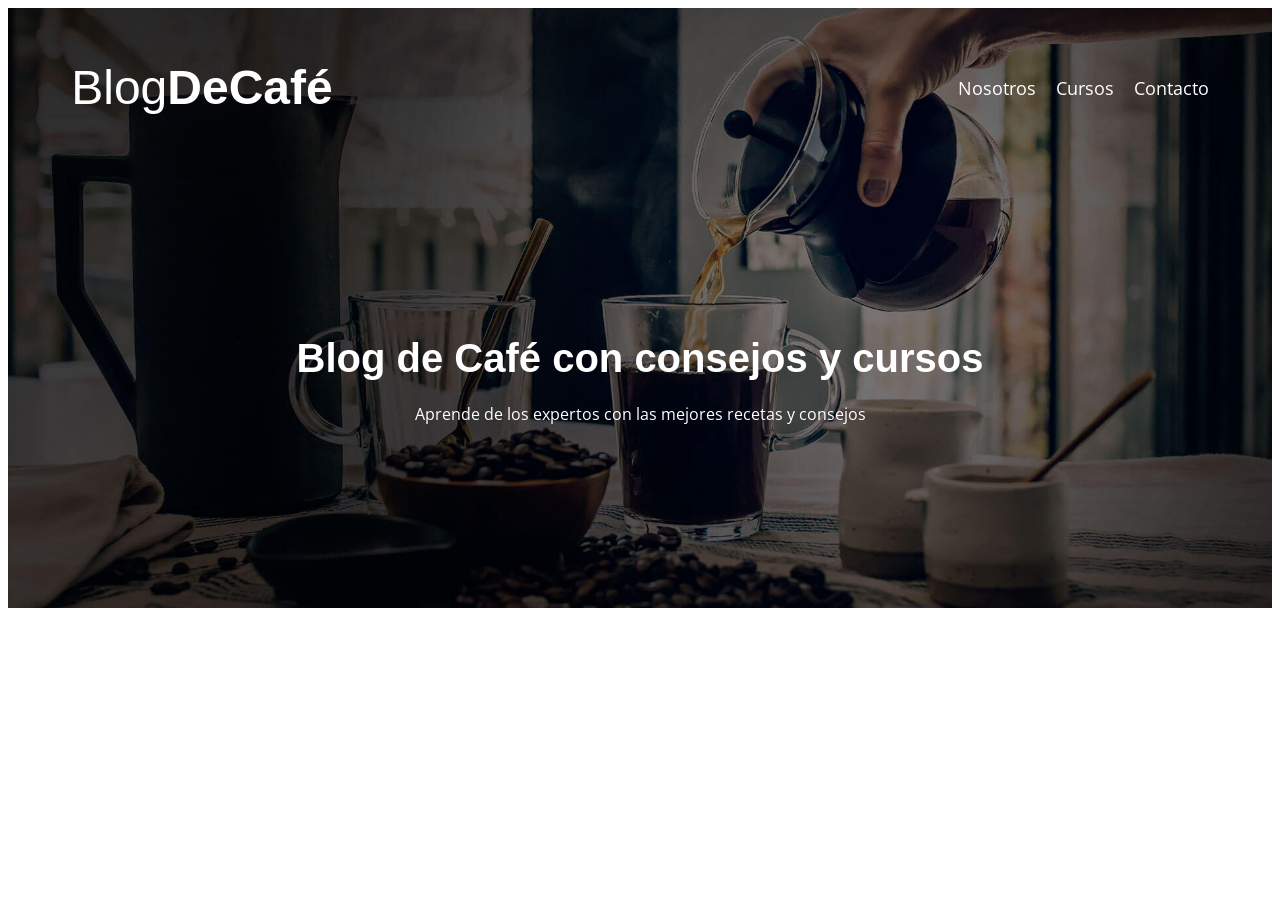
==== index.html @ 663c4149 "commit 0 01Oct26" ====
<!DOCTYPE html>
<html lang="en">
<head>
    <meta charset="UTF-8">
    <meta name="viewport" content="width=device-width, initial-scale=1.0">
    <link rel="preconnect" href="https://fonts.googleapis.com">
    <link rel="preconnect" href="https://fonts.gstatic.com" crossorigin>
    <link href="https://fonts.googleapis.com/css2?family=Open+Sans:ital,wght@0,300..800;1,300..800&family=Roboto:ital,wght@0,100..900;1,100..900&display=swap" rel="stylesheet">
    <link rel="stylesheet" href="css/style.css">
    <title>BlogDeCafe</title>
</head>
<body>
    <header class="header">
        <div class="contenedor">
            <div class="barra">
                <a class="logo" href="index.html">
                    <h1 class="logo__nombre">Blog<span 
                        class="logo__bold">DeCafé</span></h1>
                </a>
                <nav class="navegacion">
                    <a class="navegacion__enlace" href="nosotros.html">Nosotros</a>
                    <a class="navegacion__enlace" href="cursos.html">Cursos</a>
                    <a class="navegacion__enlace" href="contacto.html">Contacto</a>
                </nav>
            </div>
        </div>
        <div class="header__texto">
            <h2 class="no-margin">Blog de Café con consejos y cursos</h2>
            <p class="no-margin">Aprende de los expertos con las mejores recetas y consejos</p>
        </div>
    </header>
</body>
</html>
---- css/style.css ----
:root{
    --fuenteHeading: 'PT Sans', sans-serif;
    --fuenteParrafos: 'Open Sans', sans-serif;

    --blanco: #ffffff;
    --negro: #000000;
    --primario: #784d3c;
}

html{
    box-sizing: border-box;
    font-size: 62.5%; 
}

*, *:before, *:after{
    box-sizing: inherit;
}

body{
    font-family: var(--fuenteParrafos);
    font-size: 1.6rem;
    line-height: 2;
}

/** GLOBALES**/
.contenedor{
    max-width: 120rem;
    width: 90%;
    margin: 0 auto;
}

a{
    text-decoration: none;
}

h1, h2, h3, h4 {
    font-family: var(--fuenteHeading);
}

h1{
    font-size: 4.8rem;
}

h2{
    font-size: 4rem;
}

h3{
    font-size: 3.2 rem;
}

h4{
    font-size: 2.8rem;
}

img{
    max-width: 100%;
}

/** UILIDADES **/
.no-margin{
    margin: 0;
}

.no-padding{
    padding: 0;
}

.centrar-texto{
    text-align: center;
}

/** HEADER **/
.header{
    background-image: url(../img/banner.jpg);
    height: 60rem;
    background-size: cover;
    background-repeat: no-repeat;
    background-position: center center;
}

.header__texto{
    color: var(--blanco);
    text-align: center;
    margin-top: 5rem;
}

@media(min-width: 768px){
    .header__texto{
        margin-top: 15rem;
    }

    .barra{
        display: flex;
        justify-content: space-between;
        align-items: center;
    }
}

.logo{
    color: var(--blanco);
}

.logo__nombre{
    font-weight: 300;
}

.logo__bold{
    font-weight: 700;
}

@media(min-width:768px){
    .navegacion{
        display: flex;
        gap: 2rem;
    }
}

.navegacion__enlace{
    display: block;
    text-align: center;
    font-size: 1.8rem;
    color: var(--blanco);
}
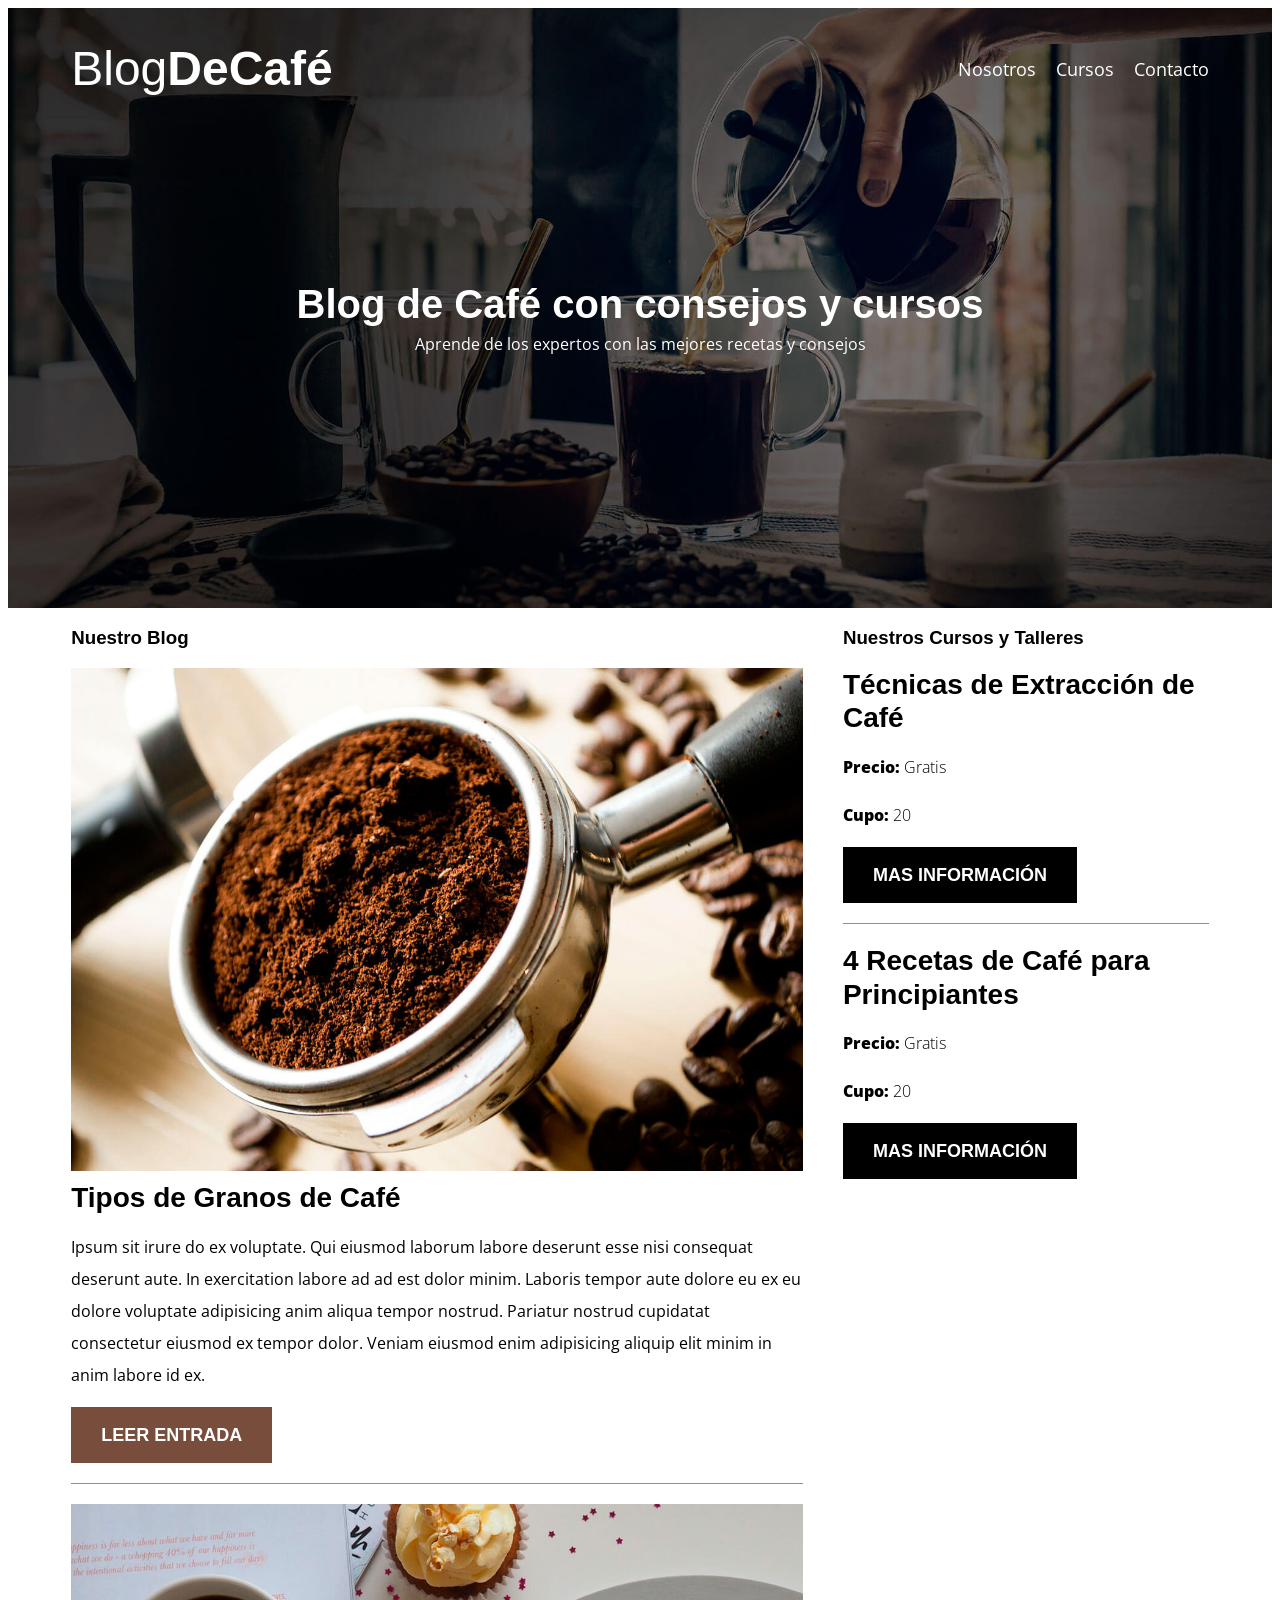
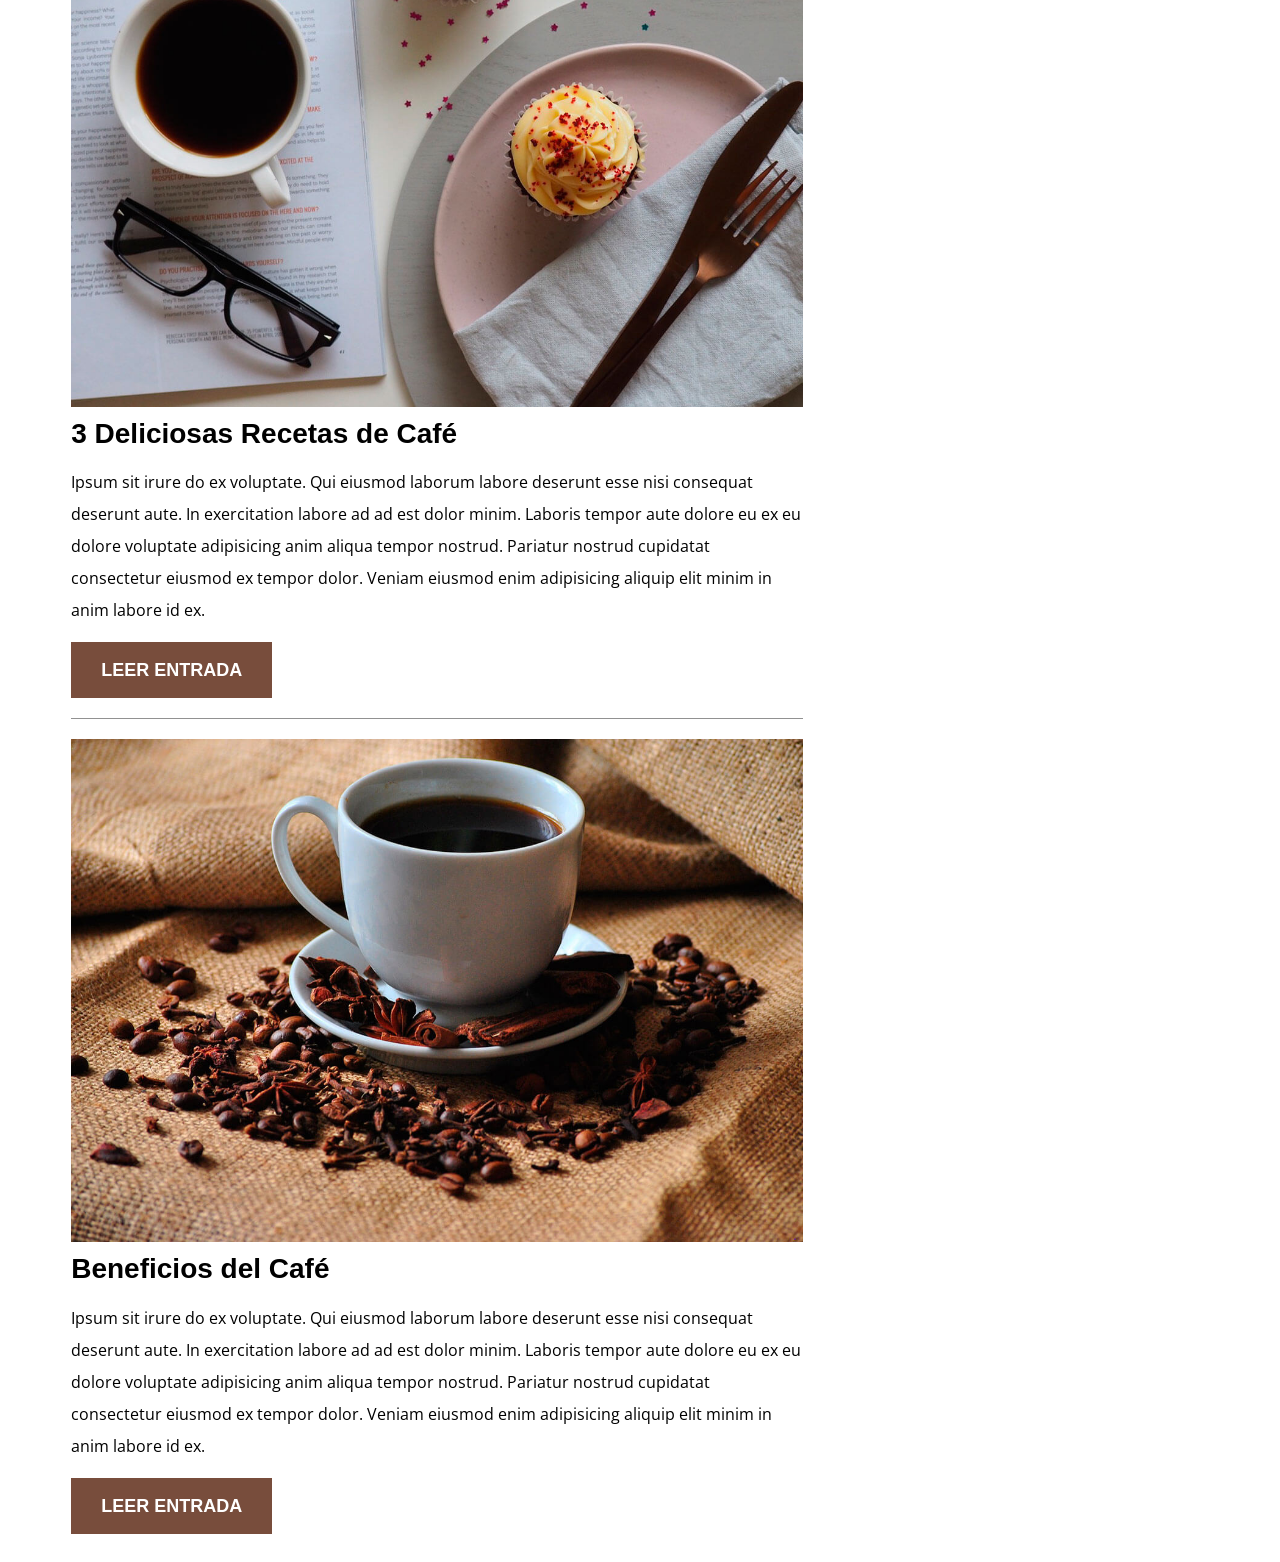
==== commit 1fabfa27: "commit 1 07Oct26" ====
--- a/index.html
+++ b/index.html
@@ -29,5 +29,68 @@
             <p class="no-margin">Aprende de los expertos con las mejores recetas y consejos</p>
         </div>
     </header>
+    <div class="contenedor contenido-principal">
+        <main class="blog">
+            <h3>Nuestro Blog</h3>
+            <article class="entrada">
+                <div class="entrada__imagen">
+                    <img src="img/blog1.jpg" alt="imagen blog">
+                </div>
+                <div class="entrada__contenido">
+                    <h4 class="no-margin">Tipos de Granos de Café</h4>
+                    <p>Ipsum sit irure do ex voluptate. Qui eiusmod laborum labore deserunt esse nisi consequat deserunt aute. In exercitation labore ad ad est dolor minim. Laboris tempor aute dolore eu ex eu dolore voluptate adipisicing anim aliqua tempor nostrud. Pariatur nostrud cupidatat consectetur eiusmod ex tempor dolor. Veniam eiusmod enim adipisicing aliquip elit minim in anim labore id ex.
+                    </p>
+                    <a href="entrada.html" class="boton boton--primario">Leer Entrada</a>
+                </div>
+            </article>
+            <article class="entrada">
+                <div class="entrada__imagen">
+                    <img src="img/blog2.jpg" alt="imagen blog">
+                </div>
+                <div class="entrada__contenido">
+                    <h4 class="no-margin">3 Deliciosas Recetas de Café</h4>
+                    <p>Ipsum sit irure do ex voluptate. Qui eiusmod laborum labore deserunt esse nisi consequat deserunt aute. In exercitation labore ad ad est dolor minim. Laboris tempor aute dolore eu ex eu dolore voluptate adipisicing anim aliqua tempor nostrud. Pariatur nostrud cupidatat consectetur eiusmod ex tempor dolor. Veniam eiusmod enim adipisicing aliquip elit minim in anim labore id ex.
+                    </p>
+                    <a href="entrada.html" class="boton boton--primario">Leer Entrada</a>
+                </div>
+            </article>
+            <article class="entrada">
+                <div class="entrada__imagen">
+                    <img src="img/blog3.jpg" alt="imagen blog">
+                </div>
+                <div class="entrada__contenido">
+                    <h4 class="no-margin">Beneficios del Café</h4>
+                    <p>Ipsum sit irure do ex voluptate. Qui eiusmod laborum labore deserunt esse nisi consequat deserunt aute. In exercitation labore ad ad est dolor minim. Laboris tempor aute dolore eu ex eu dolore voluptate adipisicing anim aliqua tempor nostrud. Pariatur nostrud cupidatat consectetur eiusmod ex tempor dolor. Veniam eiusmod enim adipisicing aliquip elit minim in anim labore id ex.
+                    </p>
+                    <a href="entrada.html" class="boton boton--primario">Leer Entrada</a>
+                </div>
+            </article>
+        </main>
+        <aside class="sidebar">
+            <h3>Nuestros Cursos y Talleres</h3>
+            <u class="cursos">
+                <li class="widget-curso">
+                    <h4 class="no-margin">Técnicas de Extracción de Café</h4>
+                    <p class="widget-curso__label">Precio:
+                        <span class="widget-curso__info">Gratis</span>
+                    </p>
+                    <p class="widget-curso__label">Cupo:
+                        <span class="widget-curso__info">20</span>
+                    </p>
+                    <a href="entrada.html" class="boton boton--secundario">Mas Información</a>
+                </li>
+                <li class="widget-curso">
+                    <h4 class="no-margin">4 Recetas de Café para Principiantes</h4>
+                    <p class="widget-curso__label">Precio:
+                        <span class="widget-curso__info">Gratis</span>
+                    </p>
+                    <p class="widget-curso__label">Cupo:
+                        <span class="widget-curso__info">20</span>
+                    </p>
+                    <a href="entrada.html" class="boton boton--secundario">Mas Información</a>
+                </li>
+            </u>
+        </aside>
+    </div>
 </body>
 </html>
--- a/css/style.css
+++ b/css/style.css
@@ -5,6 +5,7 @@
     --blanco: #ffffff;
     --negro: #000000;
     --primario: #784d3c;
+    --gris: #919191;
 }
 
 html{
@@ -35,6 +36,7 @@
 
 h1, h2, h3, h4 {
     font-family: var(--fuenteHeading);
+    line-height: 1.2;
 }
 
 h1{
@@ -123,4 +125,68 @@
     color: var(--blanco);
 }
 
+@media(min-width:768px){
+    .contenido-principal{
+        display: grid;
+        grid-template-columns: 2fr 1fr;
+        column-gap: 4rem;
+    }
+}
 
+.entrada{
+    border-bottom: 1px solid var(--gris);
+    margin-bottom: 2rem;
+}
+
+.entrada:last-of-type{
+    border: none;
+    margin: 0;
+}
+.boton{
+    display: block;
+    font-family: var(--fuenteHeading);
+    color: var(--blanco);
+    text-align: center;
+    padding: 1rem 3rem;
+    font-size: 1.8rem;
+    text-transform: uppercase;
+    font-weight: 700;
+    margin-bottom: 2rem;
+}
+
+@media(min-width:768px){
+    .boton{
+        display: inline-block;
+    }
+}
+
+.boton--primario{
+    background-color: var(--primario);
+}
+
+.boton--secundario{
+    background-color: var(--negro);
+}
+
+.cursos{
+    list-style: none;
+}
+
+.widget-curso{
+    display:inline-block;
+    border-bottom: 1px solid var(--gris);
+    margin-bottom: 2rem;
+}
+
+.widget-curso:last-of-type{
+    border: none;
+    margin-bottom: 0;
+}
+
+.widget-curso__label{
+    font-weight: 800;
+}
+
+.widget-curso__info{
+    font-weight: 300;
+}
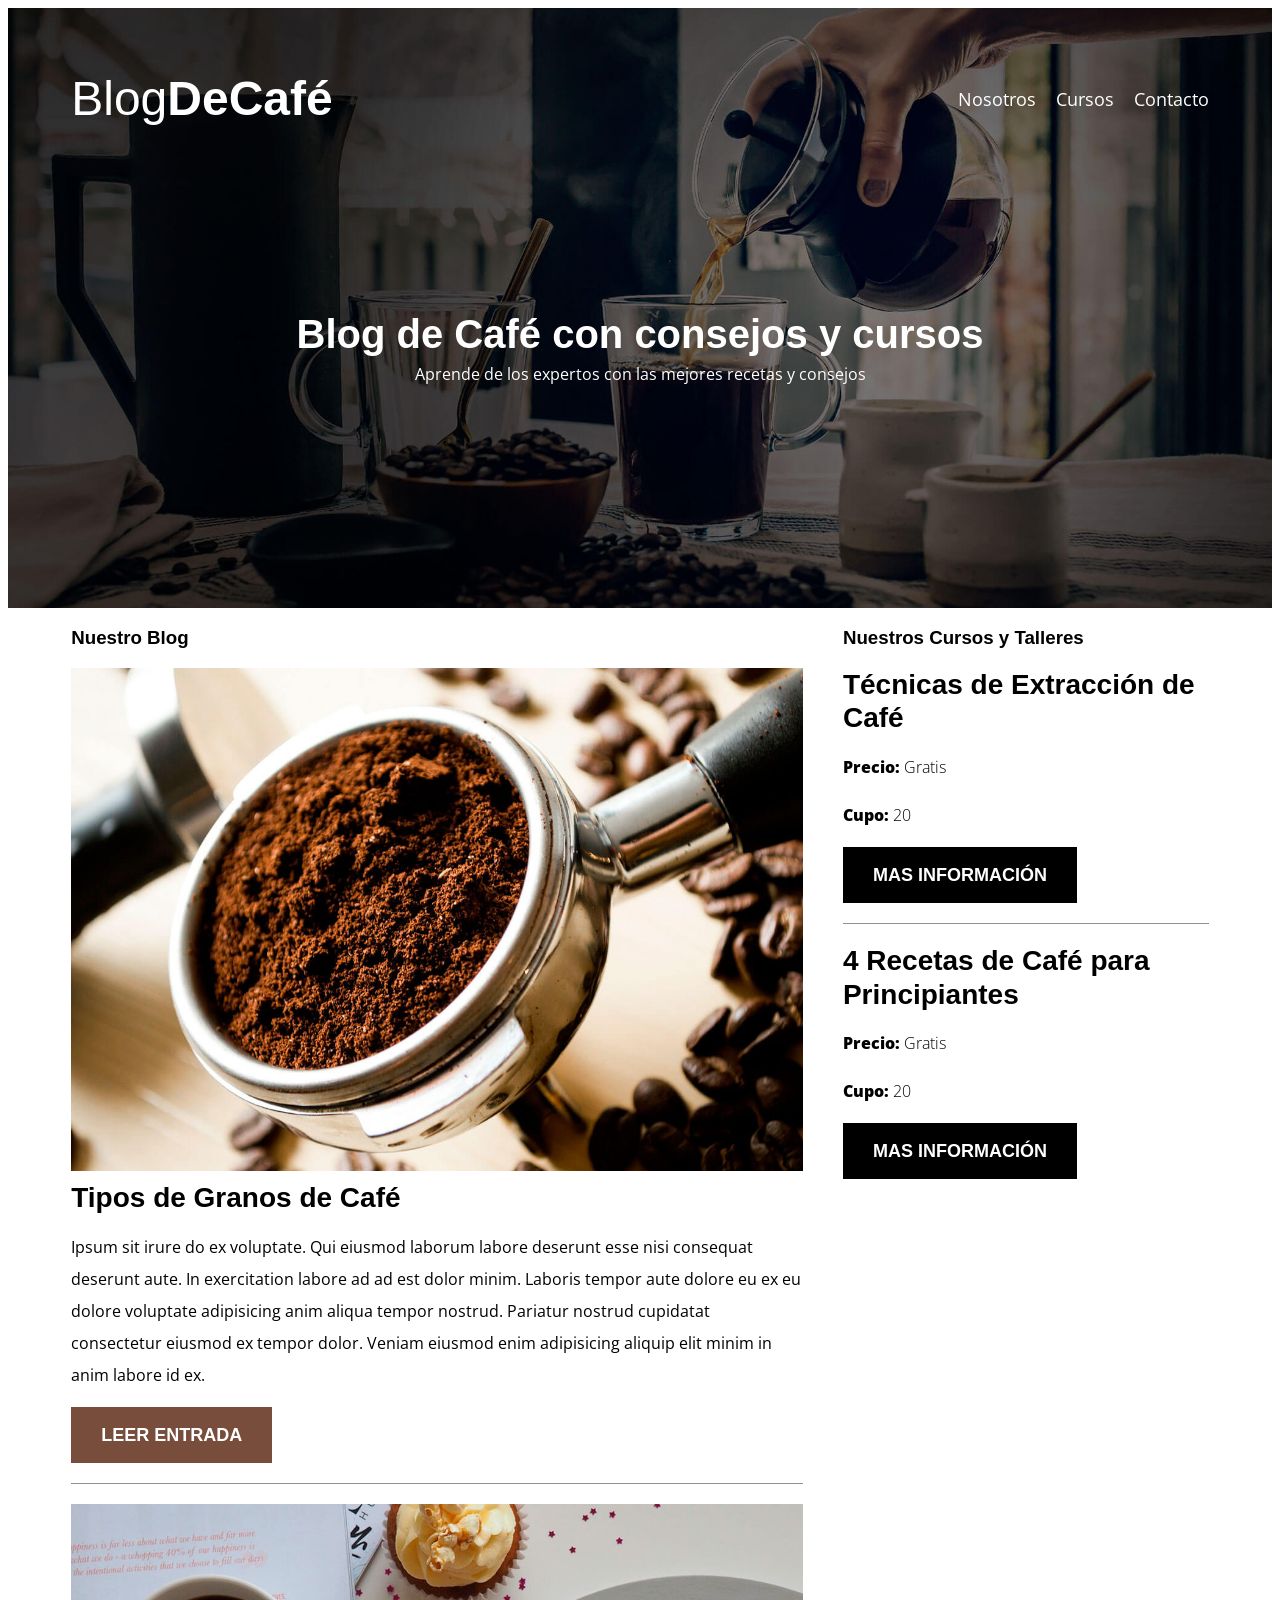
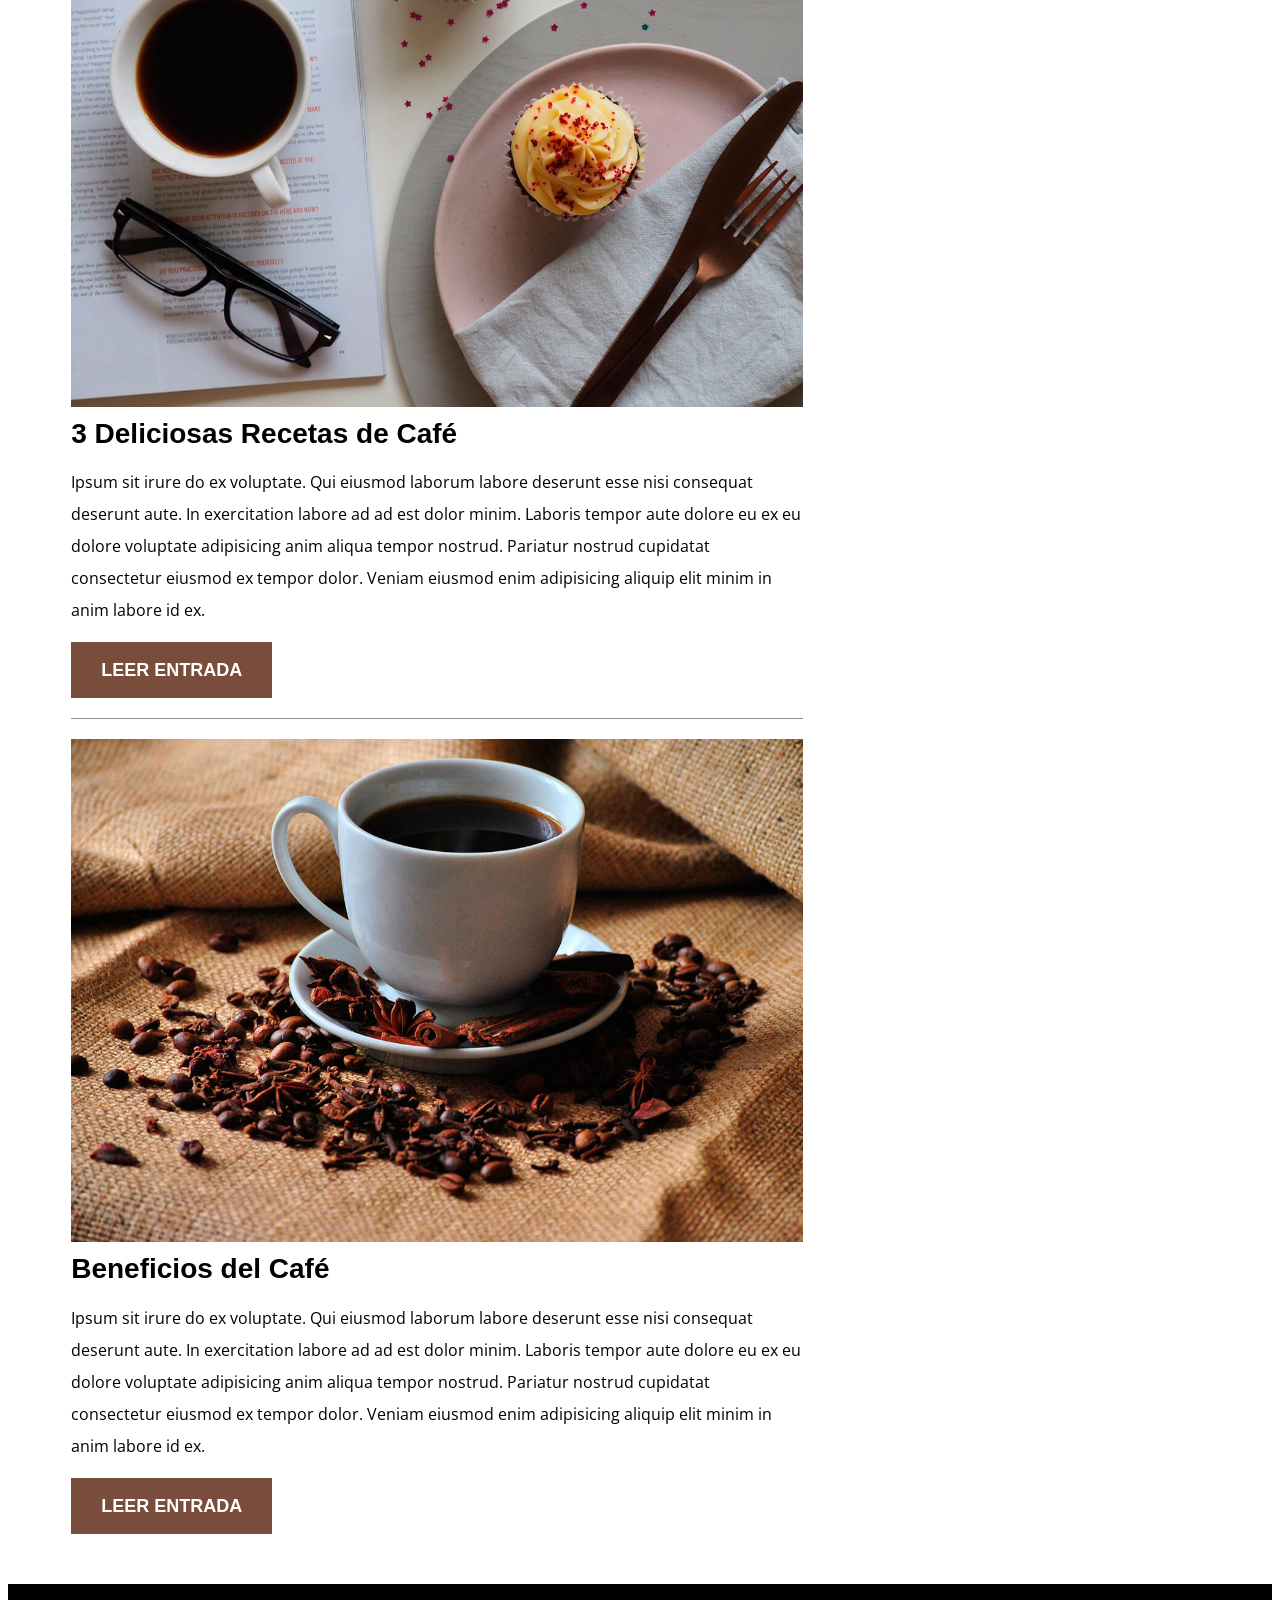
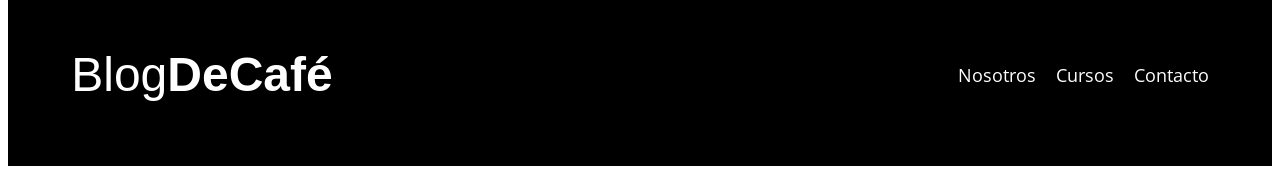
==== commit 59ddbc30: "commit 2 08Oct2026" ====
--- a/index.html
+++ b/index.html
@@ -92,5 +92,20 @@
             </u>
         </aside>
     </div>
+    <footer class="footer">
+        <div class="contenedor">
+            <div class="barra">
+                <a class="logo" href="index.html">
+                    <h1 class="logo__nombre">Blog<span 
+                        class="logo__bold">DeCafé</span></h1>
+                </a>
+                <nav class="navegacion">
+                    <a class="navegacion__enlace" href="nosotros.html">Nosotros</a>
+                    <a class="navegacion__enlace" href="cursos.html">Cursos</a>
+                    <a class="navegacion__enlace" href="contacto.html">Contacto</a>
+                </nav>
+            </div>
+        </div>
+    </footer>
 </body>
 </html>
--- a/css/style.css
+++ b/css/style.css
@@ -190,3 +190,51 @@
 .widget-curso__info{
     font-weight: 300;
 }
+
+.footer{
+    background-color: var(--negro);
+    padding-bottom: 3rem;
+    margin-top: 3rem;
+}
+
+.barra{
+    padding-top: 3rem;
+}
+
+/** Nosotros **/
+@media(min-width:768px){
+    .sobre-nosotros{
+        display: flex;
+        gap: 2rem;
+    }
+    .sobre-nosotros__imagen,
+    .sobre-nosotros__texto{
+        flex-basis: 50%;
+    }
+}
+
+/** Curso **/
+.curso{
+    padding: 3rem 0;
+    border-bottom: 1px solid var(--gris);
+}
+
+.curso:last-of-type{
+    border-bottom: none;
+}
+
+@media(min-width:768px){
+    .curso{
+        display: grid;
+        grid-template-columns: 1fr 2fr;
+        column-gap: 2rem;
+    }
+    /* .curso{
+        display: flex;
+        gap: 2rem;
+    }
+    .curso__label,
+    .curso__descripcion{
+        flex-basis: 10%;
+    } */
+}
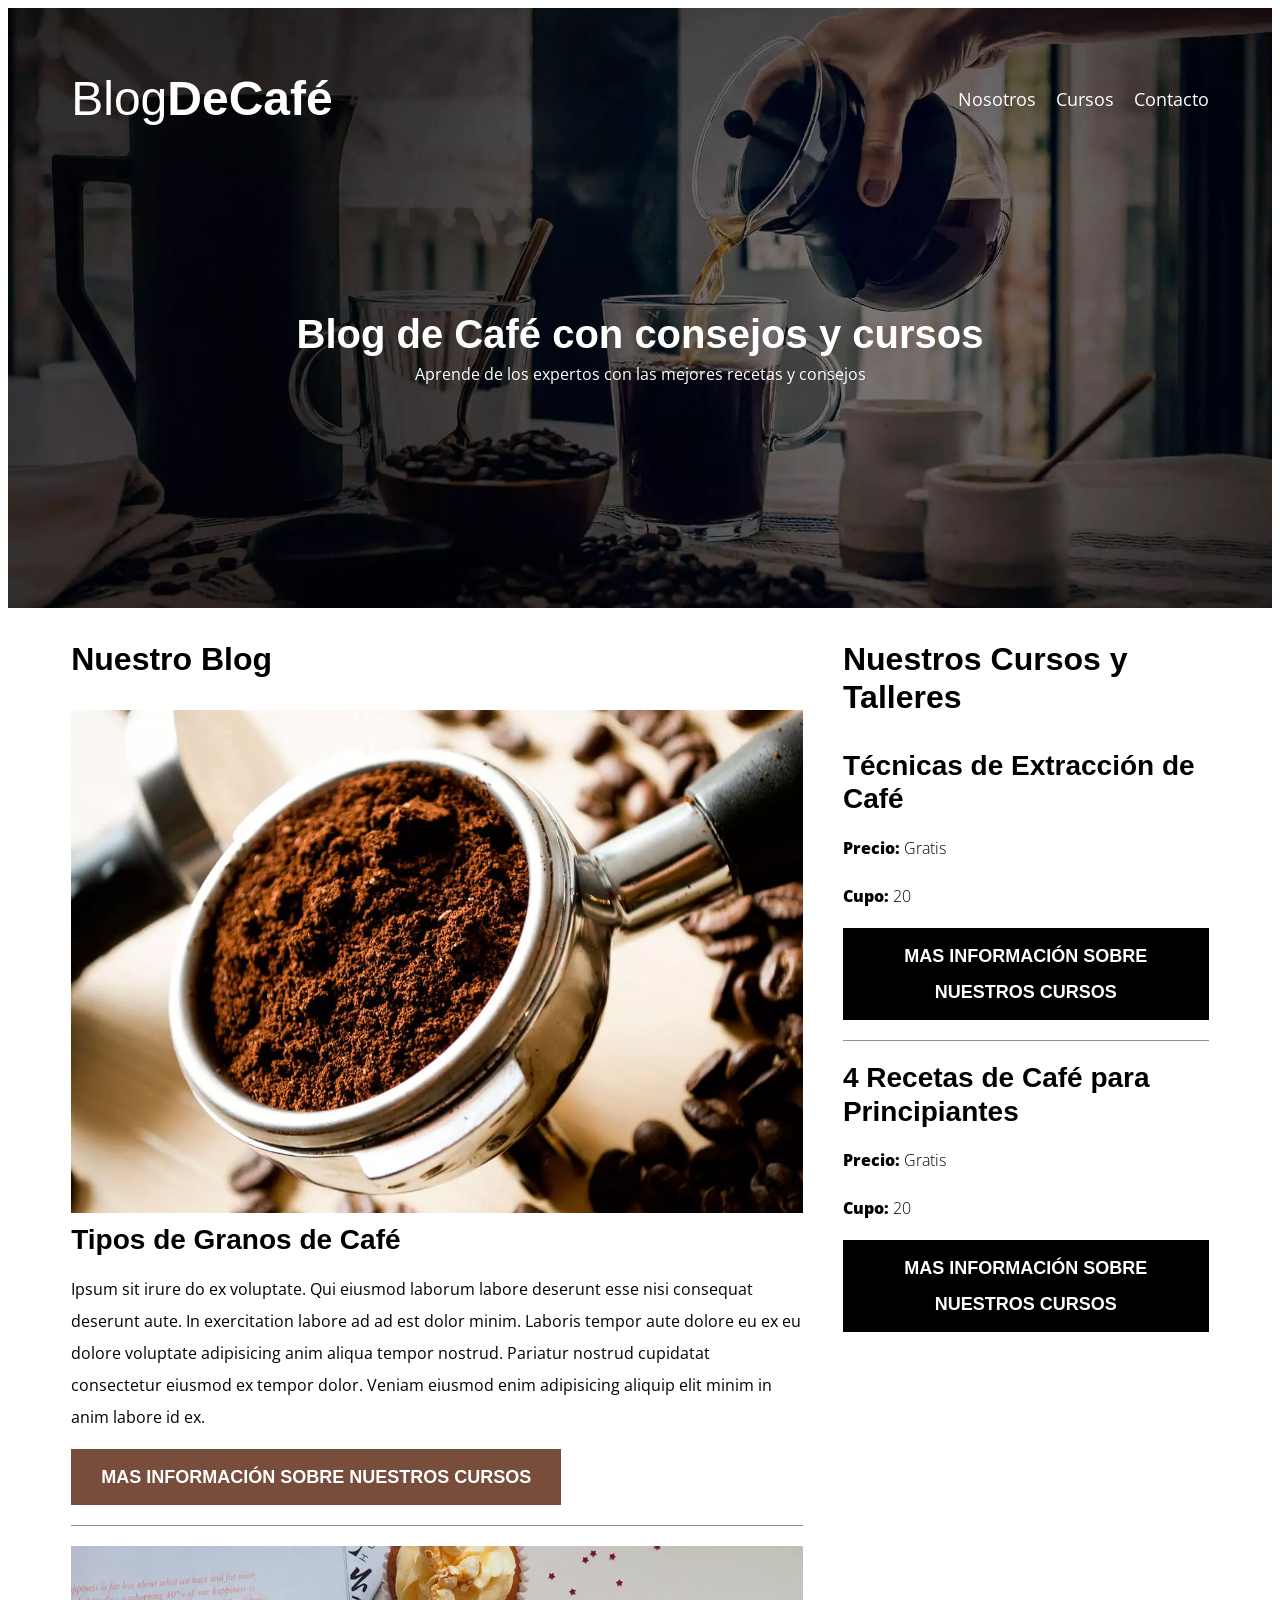
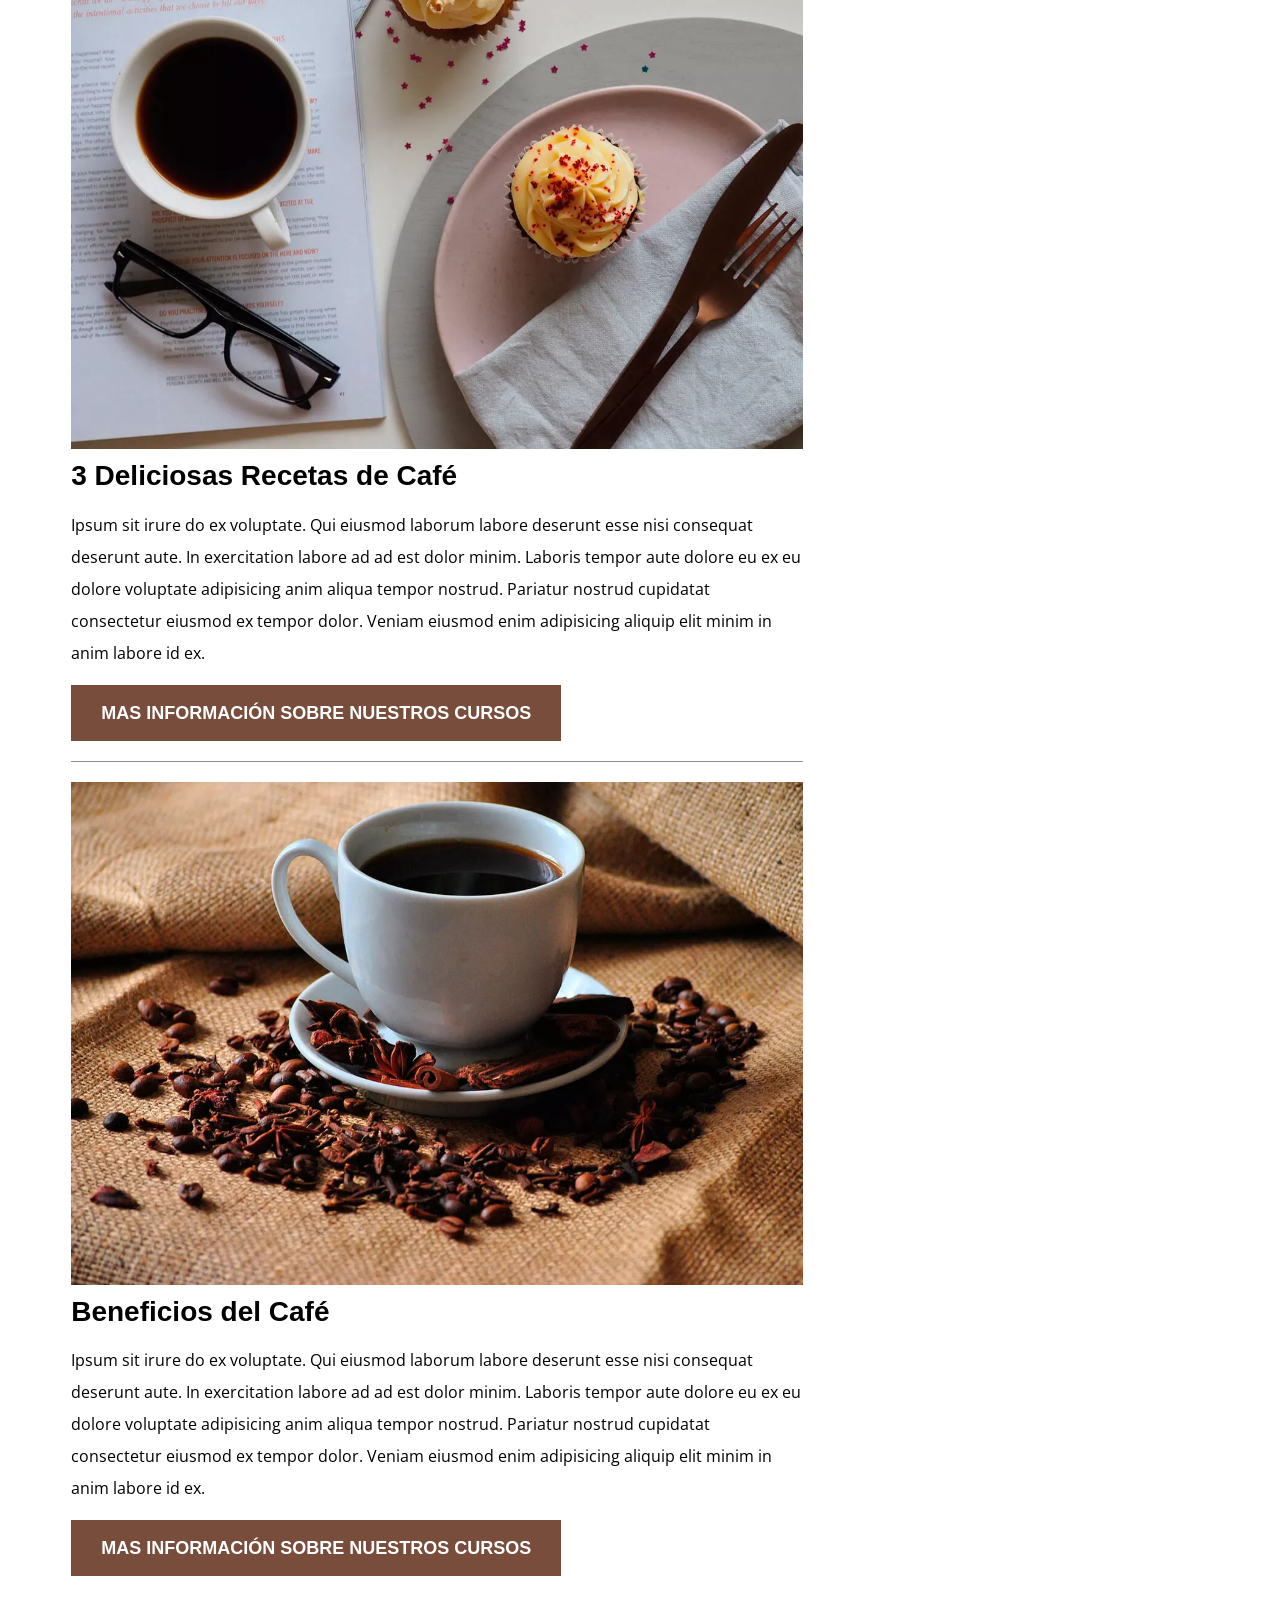
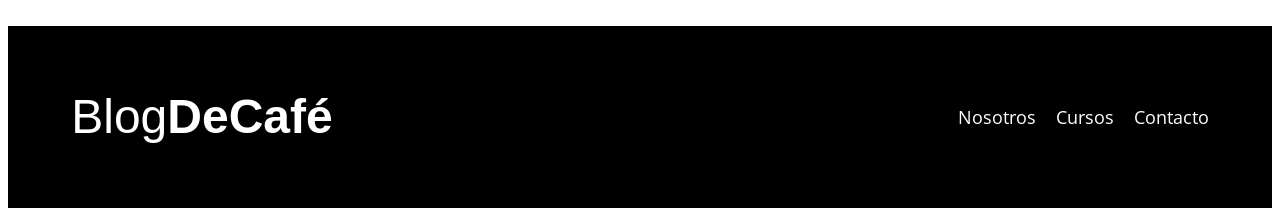
==== commit 75e32e64: "commit 4 14Oct26" ====
--- a/index.html
+++ b/index.html
@@ -3,6 +3,7 @@
 <head>
     <meta charset="UTF-8">
     <meta name="viewport" content="width=device-width, initial-scale=1.0">
+    <meta name="description" content="Página Web de un Blog de Café">
     <link rel="preconnect" href="https://fonts.googleapis.com">
     <link rel="preconnect" href="https://fonts.gstatic.com" crossorigin>
     <link href="https://fonts.googleapis.com/css2?family=Open+Sans:ital,wght@0,300..800;1,300..800&family=Roboto:ital,wght@0,100..900;1,100..900&display=swap" rel="stylesheet">
@@ -34,35 +35,44 @@
             <h3>Nuestro Blog</h3>
             <article class="entrada">
                 <div class="entrada__imagen">
-                    <img src="img/blog1.jpg" alt="imagen blog">
+                    <picture>
+                        <source srcset="img/blog1.webp" type="image/webp" loading="lazy">
+                        <img src="img/blog1.jpg" alt="imagen blog" loading="lazy">
+                    </picture>    
                 </div>
                 <div class="entrada__contenido">
                     <h4 class="no-margin">Tipos de Granos de Café</h4>
                     <p>Ipsum sit irure do ex voluptate. Qui eiusmod laborum labore deserunt esse nisi consequat deserunt aute. In exercitation labore ad ad est dolor minim. Laboris tempor aute dolore eu ex eu dolore voluptate adipisicing anim aliqua tempor nostrud. Pariatur nostrud cupidatat consectetur eiusmod ex tempor dolor. Veniam eiusmod enim adipisicing aliquip elit minim in anim labore id ex.
                     </p>
-                    <a href="entrada.html" class="boton boton--primario">Leer Entrada</a>
+                    <a href="entrada.html" class="boton boton--primario">Mas información sobre nuestros cursos</a>
                 </div>
             </article>
             <article class="entrada">
                 <div class="entrada__imagen">
-                    <img src="img/blog2.jpg" alt="imagen blog">
+                    <picture>
+                        <source srcset="img/blog2.webp" type="image/webp" loading="lazy">
+                        <img src="img/blog2.jpg" alt="imagen blog" loading="lazy">
+                    </picture>   
                 </div>
                 <div class="entrada__contenido">
                     <h4 class="no-margin">3 Deliciosas Recetas de Café</h4>
                     <p>Ipsum sit irure do ex voluptate. Qui eiusmod laborum labore deserunt esse nisi consequat deserunt aute. In exercitation labore ad ad est dolor minim. Laboris tempor aute dolore eu ex eu dolore voluptate adipisicing anim aliqua tempor nostrud. Pariatur nostrud cupidatat consectetur eiusmod ex tempor dolor. Veniam eiusmod enim adipisicing aliquip elit minim in anim labore id ex.
                     </p>
-                    <a href="entrada.html" class="boton boton--primario">Leer Entrada</a>
+                    <a href="entrada.html" class="boton boton--primario">Mas información sobre nuestros cursos</a>
                 </div>
             </article>
             <article class="entrada">
                 <div class="entrada__imagen">
-                    <img src="img/blog3.jpg" alt="imagen blog">
+                    <picture>
+                        <source srcset="img/blog3.webp" type="image/webp" loading="lazy">
+                        <img src="img/blog3.jpg" alt="imagen blog" loading="lazy">
+                    </picture>   
                 </div>
                 <div class="entrada__contenido">
                     <h4 class="no-margin">Beneficios del Café</h4>
                     <p>Ipsum sit irure do ex voluptate. Qui eiusmod laborum labore deserunt esse nisi consequat deserunt aute. In exercitation labore ad ad est dolor minim. Laboris tempor aute dolore eu ex eu dolore voluptate adipisicing anim aliqua tempor nostrud. Pariatur nostrud cupidatat consectetur eiusmod ex tempor dolor. Veniam eiusmod enim adipisicing aliquip elit minim in anim labore id ex.
                     </p>
-                    <a href="entrada.html" class="boton boton--primario">Leer Entrada</a>
+                    <a href="entrada.html" class="boton boton--primario">Mas información sobre nuestros cursos</a>
                 </div>
             </article>
         </main>
@@ -77,7 +87,7 @@
                     <p class="widget-curso__label">Cupo:
                         <span class="widget-curso__info">20</span>
                     </p>
-                    <a href="entrada.html" class="boton boton--secundario">Mas Información</a>
+                    <a href="entrada.html" class="boton boton--secundario">Mas información sobre nuestros cursos</a>
                 </li>
                 <li class="widget-curso">
                     <h4 class="no-margin">4 Recetas de Café para Principiantes</h4>
@@ -87,7 +97,7 @@
                     <p class="widget-curso__label">Cupo:
                         <span class="widget-curso__info">20</span>
                     </p>
-                    <a href="entrada.html" class="boton boton--secundario">Mas Información</a>
+                    <a href="entrada.html" class="boton boton--secundario">Mas información sobre nuestros cursos</a>
                 </li>
             </u>
         </aside>
@@ -107,5 +117,8 @@
             </div>
         </div>
     </footer>
+
+    <script src="js/modernizr.js"></script>
+
 </body>
 </html>
--- a/css/style.css
+++ b/css/style.css
@@ -48,7 +48,7 @@
 }
 
 h3{
-    font-size: 3.2 rem;
+    font-size: 3.2rem;
 }
 
 h4{
@@ -73,8 +73,15 @@
 }
 
 /** HEADER **/
+.webp .header{
+    background-image: url(../img/banner.webp);
+}
+
+.no-webp header{
+    background-image: url(../img/banner.jpg);
+}
+
 .header{
-    background-image: url(../img/banner.jpg);
     height: 60rem;
     background-size: cover;
     background-repeat: no-repeat;
@@ -152,6 +159,11 @@
     text-transform: uppercase;
     font-weight: 700;
     margin-bottom: 2rem;
+    border: none;
+}
+
+.boton:hover{
+    cursor: pointer;
 }
 
 @media(min-width:768px){
@@ -237,4 +249,39 @@
     .curso__descripcion{
         flex-basis: 10%;
     } */
+}
+
+/**Contacto**/
+.contacto-bg{
+    background-image: url(../img/contacto.jpg);
+    height: 40rem;
+    background-size: cover;
+    background-repeat: no-repeat;
+}
+
+.formulario{
+    background-color: var(--blanco);
+    margin: -5rem auto 0 auto;
+    width: 90%;
+    padding: 5rem;
+}
+
+.campo{
+    display: flex;
+    margin-bottom: 2rem;
+}
+
+.campo__label{
+    flex: 0 0 9rem;
+    text-align: right;
+    padding-right: 2rem;
+}
+
+.campo__field{
+    flex: 1;
+    border: 1px solid var(--gris);
+}
+
+.campo__field--textarea{
+    height: 20rem;
 }
